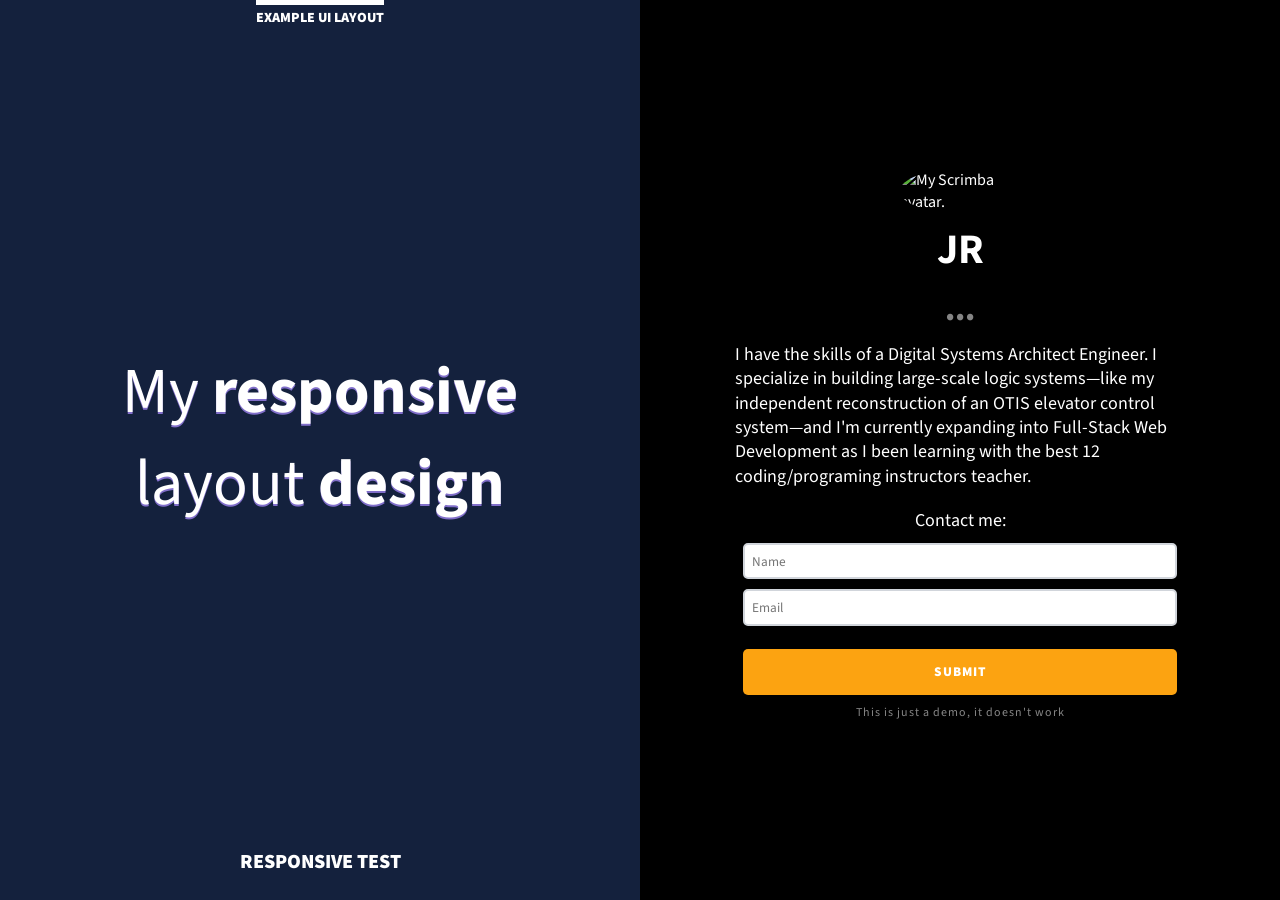
==== index.html @ d1d9bca2 "Commit change" ====
<!doctype html>
<html>
  <head>
    <title>Scrimbafy Me!</title>
    <meta name="viewport" content="width=device-width, initial-scale=1" />
    <link
      href="https://fonts.googleapis.com/css?family=Source+Sans+Pro:300,400,900&display=swap"
      rel="stylesheet"
    />
    <link href="styles.css" rel="stylesheet" />
  </head>
  <body>
    <section class="intro">
      <h1>My <strong>responsive</strong> layout <strong>design</strong></h1>
      <span class="beta-text">responsive test</span>
      <p class="top-text">Example UI layout</p>
    </section>

    <main class="main-content">
      <img class="img-main" src="images/JR.png" alt="My Scrimba avatar." />
      <h2>JR</h2>
      <span class="subheading">...</span>

      <p>
        I have the skills of a Digital Systems Architect Engineer. I specialize
        in building large-scale logic systems—like my independent reconstruction
        of an OTIS elevator control system—and I'm currently expanding into
        Full-Stack Web Development as I been learning with the best 12
        coding/programing instructors teacher.
      </p>

      <p>Contact me:</p>

      <form>
        <input type="text" required placeholder="Name" aria-label="Name" />
        <input type="email" required placeholder="Email" aria-label="Email" />
        <button class="btn btn-primary">Submit</button>
      </form>
      <p class="fine-print">This is just a demo, it doesn't work</p>
    </main>
  </body>
</html>
---- styles.css ----
*, *::before, *::after {
    box-sizing: border-box;  
}

body {
    font-family: 'Source Sans Pro', sans-serif;
    color: #404040;
    margin: 0;
}

/* =================
    Typography 
   ================= */

h1 {
    font-size: 2.5rem;
    font-weight: 400;
    text-shadow: 0 2px #816fca;
}

h2 {
    font-size: 2.25rem;
    margin: 0.167em 0;
}

p {
    font-size: 1.125rem;
    line-height: 1.35;
    margin: 10px;
}

.beta-text { 
    font-weight: 900;
}

.subheading {
    color: #858585;
    font-weight: 900;  
    margin-bottom: 0.5em;
    font-size: 2rem;
    margin: 0;
}

.beta-text,
.top-text,
.subheading {
    text-transform: uppercase;
}

.top-text {
    font-size: 0.875rem;
    font-weight: 900;
    padding-top: 0.25em;
    border-top: 5px solid;
    order: -1;
    margin: 0 auto;
}

.fine-print {
    font-size: 0.75rem;
    letter-spacing: 1px;
    color: #858585;
}

/* =================
    Flex containers
   ================= */

.intro,
.main-content {
    display: flex;
    flex-direction: column; 
    padding-left: 2em;
    padding-right: 2em;
    background-color: #000000;
    color: #ffffff;   
}

/* =================
    Intro
   ================= */

.intro { 
    justify-content: space-between;
    min-height: 250px;
    text-align: center;
    color: #fff;
    background: #14213d;
    background-size: cover;
    padding-bottom: 1.5em;
}

/* ====================
    Main content
   ==================== */
   
.main-content {
    align-items: center;
    padding-top: 2.5em;
}

.img-main {
    width: 120px;
    border-radius: 50%;
}

.main-content p,
form {
    max-width: 450px;
}

/* =================
    Form
   ================= */

input,
button {
    font-family: inherit;
    width: 100%; 
    border-radius: 5px;   
}

input {
    padding: 0.5em;
    margin-bottom: 0.75em;
    border: 2px solid #d1d5db;
}

input:focus {
    outline: none;
    border-color: #8a71ec;
    background-color: #e6e8ec;
}

.btn {
    text-transform: uppercase;
    font-weight: 900;
    letter-spacing: 1px;
    padding: 1em 0;
    border: none;
    cursor: pointer;
}

.btn-primary {
    color: white;
    background-color: #fca311;
    margin-top: 1em;    
}

.btn-primary:hover,
.btn-primary:focus {
    background-color: #000000;
}

/* =================
    Media queries 
   ================= */

@media (min-width: 576px) {
    body {
        display: flex;
    }
    
    h1 {
        font-size: 5vw;
    }
    
    h2 {
        font-size: 2.625rem;
    }
    
    .beta-text {
        font-size: 1.25rem;
    }
    
    .intro,
    .main-content {
        width: 50%;
    }
    
    .intro {
        min-height: 100vh;
    }
    
    .main-content {
        justify-content: center;
        padding-top: 0;
    }
}
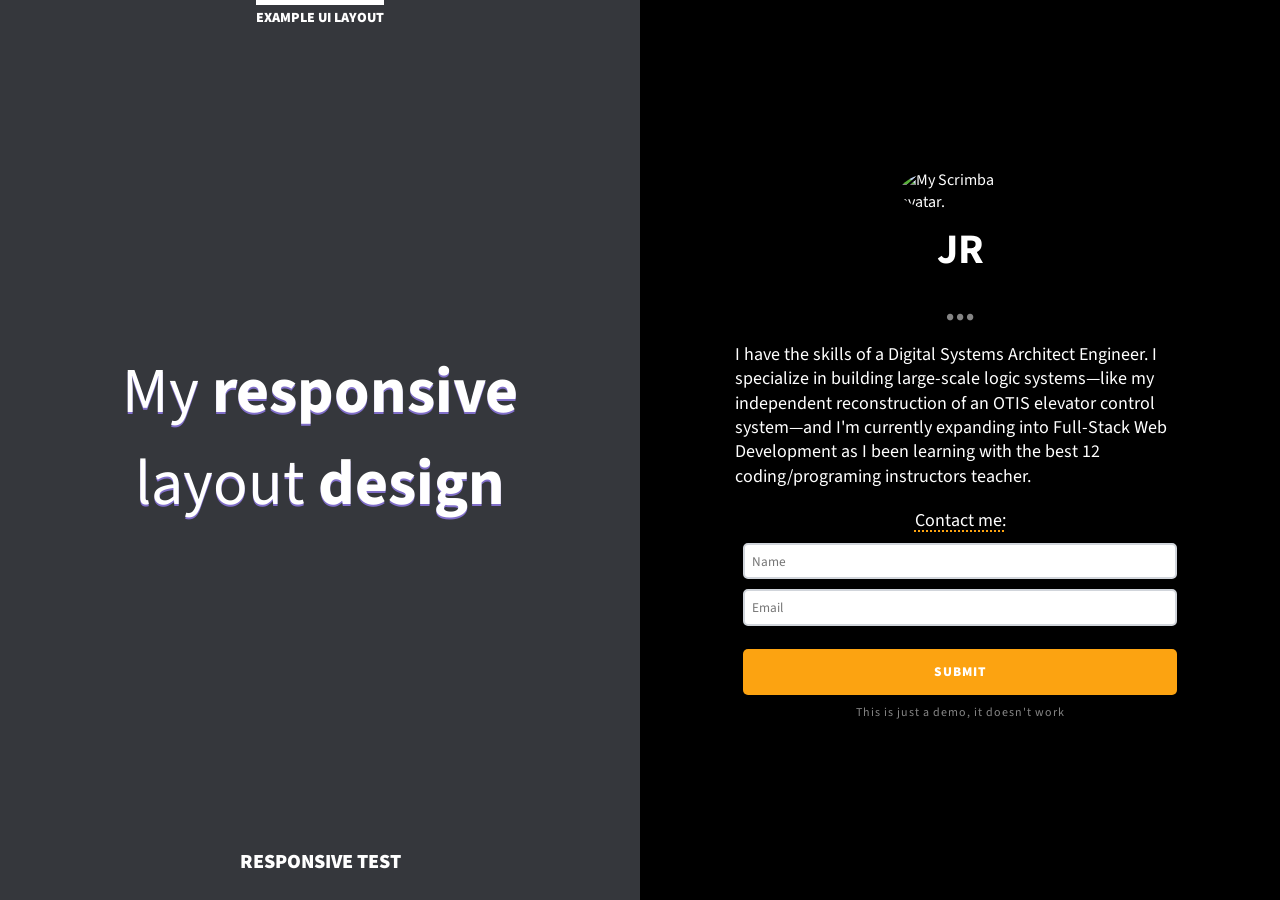
==== commit 96ce0bdf: "Commit change" ====
--- a/index.html
+++ b/index.html
@@ -29,7 +29,7 @@
         coding/programing instructors teacher.
       </p>
 
-      <p>Contact me:</p>
+      <p class="contact-text">Contact me:</p>
 
       <form>
         <input type="text" required placeholder="Name" aria-label="Name" />
--- a/styles.css
+++ b/styles.css
@@ -1,11 +1,13 @@
-*, *::before, *::after {
-    box-sizing: border-box;  
+*,
+*::before,
+*::after {
+  box-sizing: border-box;
 }
 
 body {
-    font-family: 'Source Sans Pro', sans-serif;
-    color: #404040;
-    margin: 0;
+  font-family: "Source Sans Pro", sans-serif;
+  color: #404040;
+  margin: 0;
 }
 
 /* =================
@@ -13,53 +15,60 @@
    ================= */
 
 h1 {
-    font-size: 2.5rem;
-    font-weight: 400;
-    text-shadow: 0 2px #816fca;
+  font-size: 2.5rem;
+  font-weight: 400;
+  text-shadow: 0 2px #816fca;
 }
 
 h2 {
-    font-size: 2.25rem;
-    margin: 0.167em 0;
+  font-size: 2.25rem;
+  margin: 0.167em 0;
 }
 
 p {
-    font-size: 1.125rem;
-    line-height: 1.35;
-    margin: 10px;
-}
-
-.beta-text { 
-    font-weight: 900;
+  font-size: 1.125rem;
+  line-height: 1.35;
+  margin: 10px;
+}
+
+.beta-text {
+  font-weight: 900;
 }
 
 .subheading {
-    color: #858585;
-    font-weight: 900;  
-    margin-bottom: 0.5em;
-    font-size: 2rem;
-    margin: 0;
+  color: #858585;
+  font-weight: 900;
+  margin-bottom: 0.5em;
+  font-size: 2rem;
+  margin: 0;
 }
 
 .beta-text,
 .top-text,
 .subheading {
-    text-transform: uppercase;
+  text-transform: uppercase;
+}
+
+.contact-text {
+  text-decoration: dotted underline;
+  text-underline-offset: 0.25em;
+  text-decoration-thickness: 2px;
+  text-decoration-color: #fca311;
 }
 
 .top-text {
-    font-size: 0.875rem;
-    font-weight: 900;
-    padding-top: 0.25em;
-    border-top: 5px solid;
-    order: -1;
-    margin: 0 auto;
+  font-size: 0.875rem;
+  font-weight: 900;
+  padding-top: 0.25em;
+  border-top: 5px solid;
+  order: -1;
+  margin: 0 auto;
 }
 
 .fine-print {
-    font-size: 0.75rem;
-    letter-spacing: 1px;
-    color: #858585;
+  font-size: 0.75rem;
+  letter-spacing: 1px;
+  color: #858585;
 }
 
 /* =================
@@ -68,45 +77,66 @@
 
 .intro,
 .main-content {
-    display: flex;
-    flex-direction: column; 
-    padding-left: 2em;
-    padding-right: 2em;
-    background-color: #000000;
-    color: #ffffff;   
+  display: flex;
+  flex-direction: column;
+  padding-left: 2em;
+  padding-right: 2em;
+  background-color: #000000;
+  color: #ffffff;
 }
 
 /* =================
     Intro
    ================= */
 
-.intro { 
-    justify-content: space-between;
-    min-height: 250px;
-    text-align: center;
-    color: #fff;
-    background: #14213d;
-    background-size: cover;
-    padding-bottom: 1.5em;
+.intro {
+  justify-content: space-between;
+  min-height: 250px;
+  text-align: center;
+  color: #fff;
+  background: #35373c;
+  background-size: cover;
+  padding-bottom: 1.5em;
+}
+
+.intro:hover {
+  background: #262626;
+}
+
+h1:hover {
+  text-shadow: 0 2px #fca311;
+  color: aliceblue;
+}
+
+h2:hover {
+  color: #fca311;
+}
+
+p:hover {
+  color: #ffce08;
 }
 
 /* ====================
     Main content
    ==================== */
-   
+
 .main-content {
-    align-items: center;
-    padding-top: 2.5em;
+  align-items: center;
+  padding-top: 2.5em;
 }
 
 .img-main {
-    width: 120px;
-    border-radius: 50%;
+  width: 120px;
+  border-radius: 50%;
+}
+
+.img-main:hover {
+  box-shadow: 0 0 0 5px #fca311;
 }
 
 .main-content p,
 form {
-    max-width: 450px;
+  max-width: 450px;
 }
 
 /* =================
@@ -115,41 +145,41 @@
 
 input,
 button {
-    font-family: inherit;
-    width: 100%; 
-    border-radius: 5px;   
+  font-family: inherit;
+  width: 100%;
+  border-radius: 5px;
 }
 
 input {
-    padding: 0.5em;
-    margin-bottom: 0.75em;
-    border: 2px solid #d1d5db;
+  padding: 0.5em;
+  margin-bottom: 0.75em;
+  border: 2px solid #d1d5db;
 }
 
 input:focus {
-    outline: none;
-    border-color: #8a71ec;
-    background-color: #e6e8ec;
+  outline: none;
+  border-color: #8a71ec;
+  background-color: #e6e8ec;
 }
 
 .btn {
-    text-transform: uppercase;
-    font-weight: 900;
-    letter-spacing: 1px;
-    padding: 1em 0;
-    border: none;
-    cursor: pointer;
+  text-transform: uppercase;
+  font-weight: 900;
+  letter-spacing: 1px;
+  padding: 1em 0;
+  border: none;
+  cursor: pointer;
 }
 
 .btn-primary {
-    color: white;
-    background-color: #fca311;
-    margin-top: 1em;    
+  color: white;
+  background-color: #fca311;
+  margin-top: 1em;
 }
 
 .btn-primary:hover,
 .btn-primary:focus {
-    background-color: #000000;
+  background-color: #c67300;
 }
 
 /* =================
@@ -157,33 +187,37 @@
    ================= */
 
 @media (min-width: 576px) {
-    body {
-        display: flex;
-    }
-    
-    h1 {
-        font-size: 5vw;
-    }
-    
-    h2 {
-        font-size: 2.625rem;
-    }
-    
-    .beta-text {
-        font-size: 1.25rem;
-    }
-    
-    .intro,
-    .main-content {
-        width: 50%;
-    }
-    
-    .intro {
-        min-height: 100vh;
-    }
-    
-    .main-content {
-        justify-content: center;
-        padding-top: 0;
-    }
-}+  body {
+    display: flex;
+  }
+
+  h1 {
+    font-size: 5vw;
+  }
+
+  h2 {
+    font-size: 2.625rem;
+  }
+
+  .beta-text {
+    font-size: 1.25rem;
+  }
+
+  .beta-text:hover {
+    color: #fca311;
+  }
+
+  .intro,
+  .main-content {
+    width: 50%;
+  }
+
+  .intro {
+    min-height: 100vh;
+  }
+
+  .main-content {
+    justify-content: center;
+    padding-top: 0;
+  }
+}
